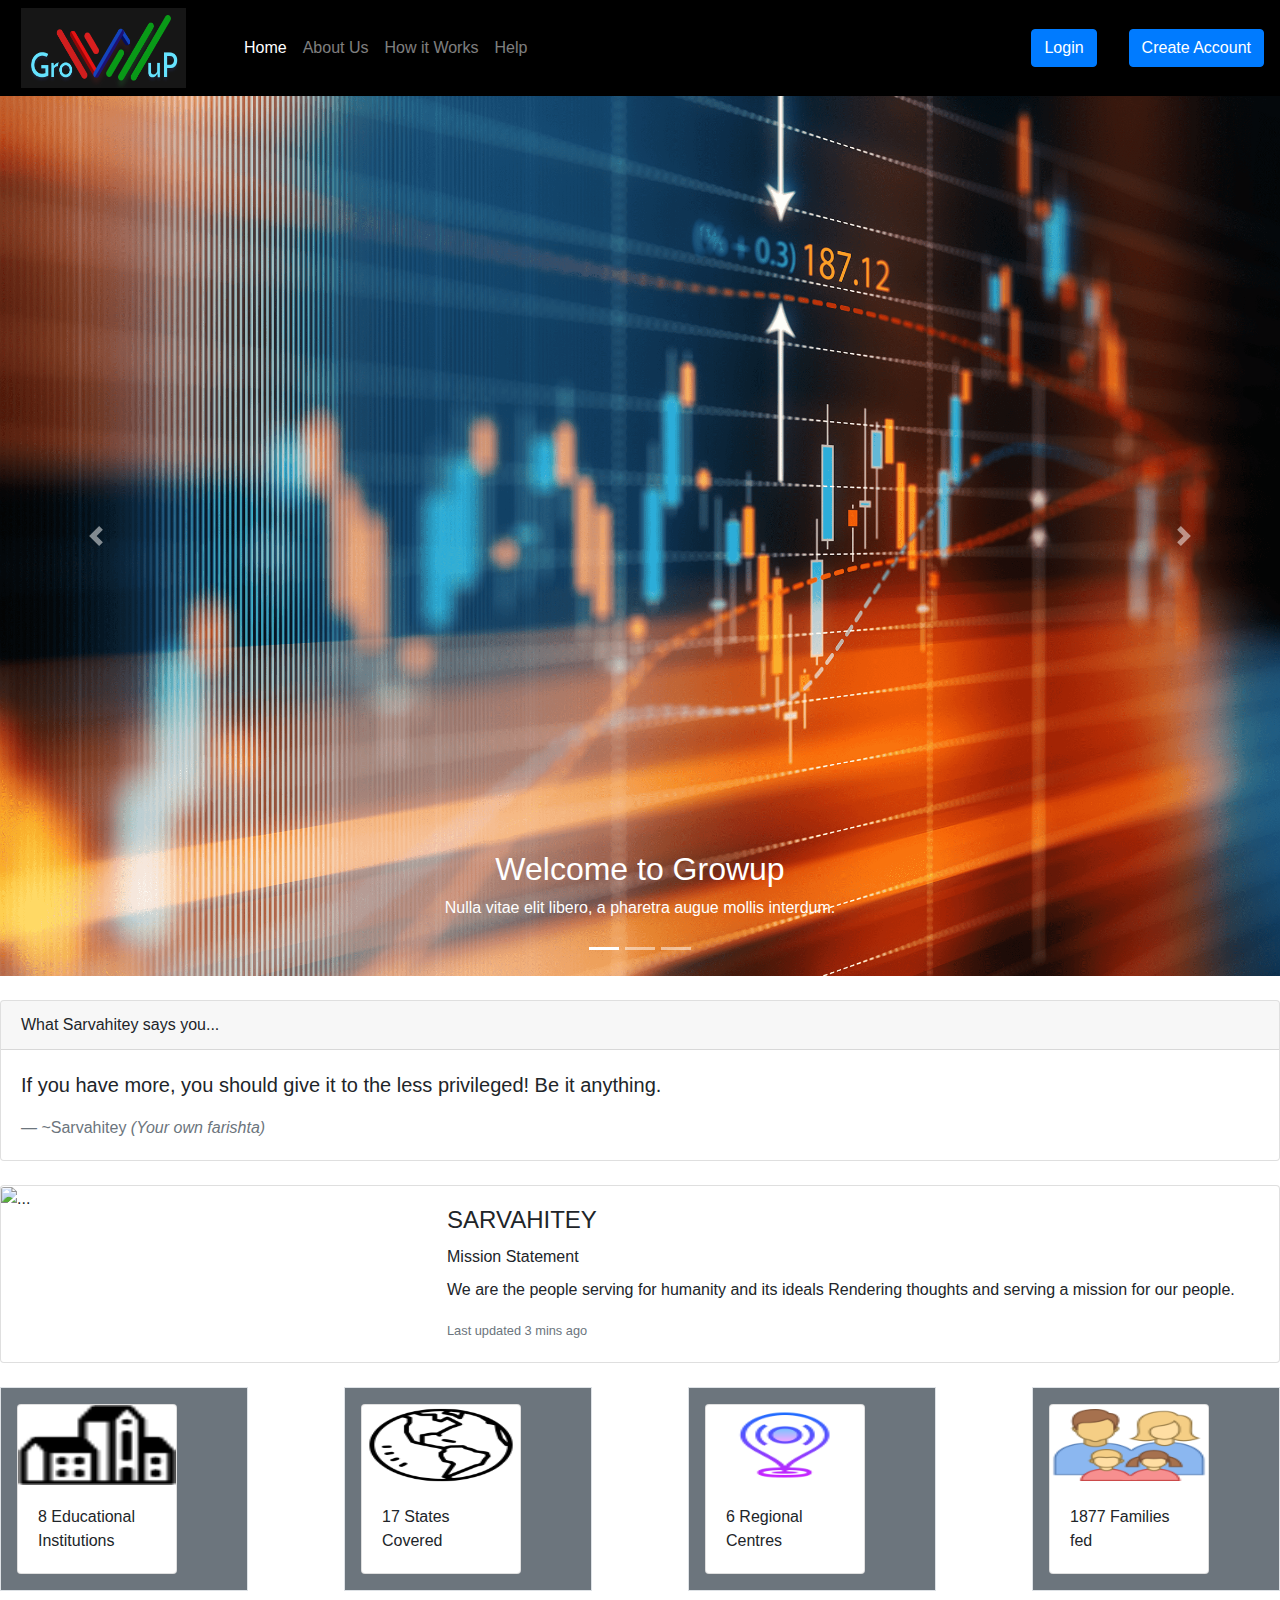
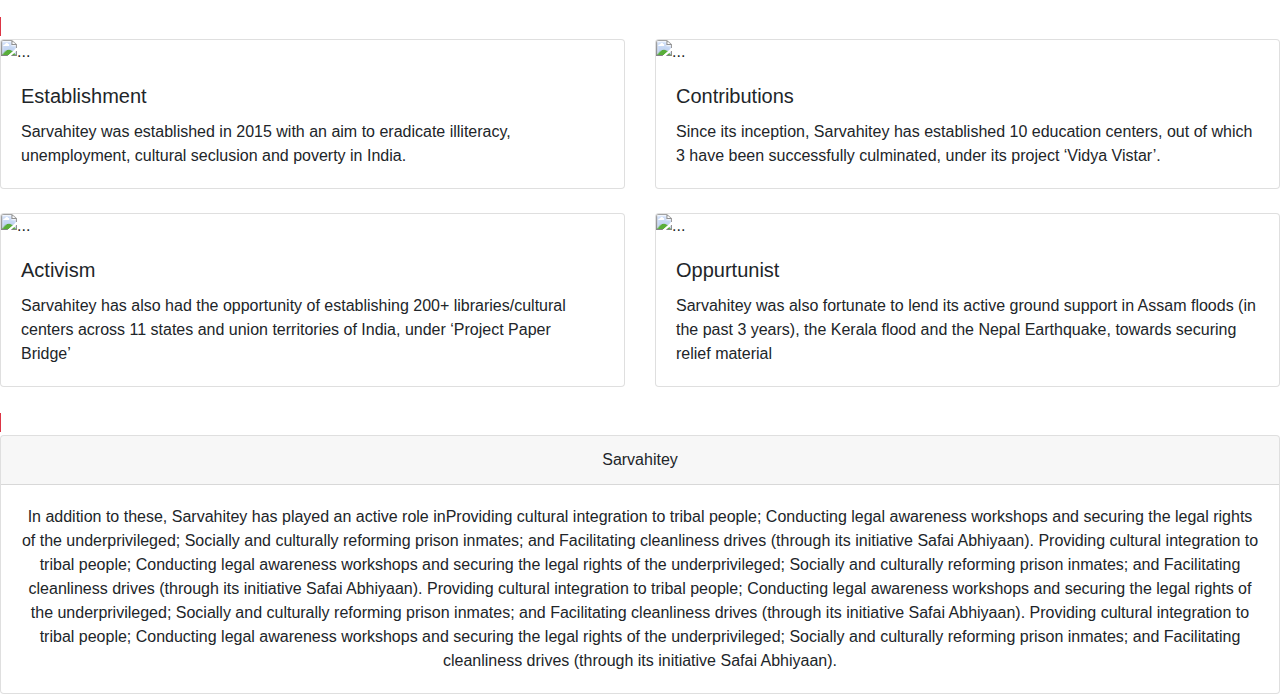
==== index.html @ 9e3dd6ea "Initial commit" ====
<!doctype html>
<html lang="en">

<head>
    <!-- Required meta tags -->
    <meta charset="utf-8">
    <meta name="viewport" content="width=device-width, initial-scale=1, shrink-to-fit=no">

    <!-- Bootstrap CSS -->
    <link rel="stylesheet" href="https://stackpath.bootstrapcdn.com/bootstrap/4.5.2/css/bootstrap.min.css"
        integrity="sha384-JcKb8q3iqJ61gNV9KGb8thSsNjpSL0n8PARn9HuZOnIxN0hoP+VmmDGMN5t9UJ0Z" crossorigin="anonymous">
    <link rel="stylesheet" type="text/css" href="css/index.css">
    <title>growup</title>
</head>

<body>
    <!-- Navbar -->
    <nav class="navbar navbar-expand-lg navbar-dark" style="background-color: #000000;">
        <a class="navbar-brand" href="#"><img src="im/LOGO.png" class="img-responsive logo"></a>
        <button class="navbar-toggler" type="button" data-toggle="collapse" data-target="#navbarSupportedContent"
            aria-controls="navbarSupportedContent" aria-expanded="false" aria-label="Toggle navigation">
            <span class="navbar-toggler-icon"></span>
        </button>

        <div class="collapse navbar-collapse" id="navbarSupportedContent">
            <ul class="navbar-nav mr-auto">
                <li class="nav-item active">
                    <a class="nav-link active" href="#">Home <span class="sr-only">(current)</span></a>
                </li>
                <li class="nav-item">
                    <a class="nav-link" href="about.html">About Us</a>
                </li>
                <!-- <li class="nav-item dropdown">
                    <a class="nav-link dropdown-toggle" href="#" id="navbarDropdown" role="button"
                        data-toggle="dropdown" aria-haspopup="true" aria-expanded="false">
                        Projects
                    </a>
                    <div class="dropdown-menu" aria-labelledby="navbarDropdown">
                        <a class="dropdown-item" href="#">Education</a>
                        <a class="dropdown-item" href="#">Healthcare</a>
                        <div class="dropdown-divider"></div>
                        <a class="dropdown-item" href="#">Social Welfare</a>
                    </div>
                </li> -->
                <li class="nav-item">
                    <a class="nav-link" href="#">How it Works</a>
                </li>
                <li class="nav-item">
                    <a class="nav-link" href="#">Help</a>
                </li>
            </ul>
            <form class="form-inline my-2 my-lg-0">
                <!-- <input class="form-control mr-sm-2" type="search" placeholder="Search" aria-label="Search"> -->
                <button type="button" class="btn btn-primary">Login</button>
                <a class="nav-link" href="#">    </a>
                <button type="button" class="btn btn-primary">Create Account</button>
            </form>
        </div>
    </nav>

    <!-- Carousel Slide -->
    <div id="carouselExampleCaptions" class="carousel slide carousel-fade" data-ride="carousel">
        <ol class="carousel-indicators">
            <li data-target="#carouselExampleCaptions" data-slide-to="0" class="active"></li>
            <li data-target="#carouselExampleCaptions" data-slide-to="1"></li>
            <li data-target="#carouselExampleCaptions" data-slide-to="2"></li>
        </ol>
        <div class="carousel-inner">
            <div class="carousel-item active">
                <img src="im/stock_bg.png" class="d-block w-100"
                    alt="...">
                <div class="carousel-caption d-none d-md-block">
                    <h2>Welcome to Growup</h2>
                    <p>Nulla vitae elit libero, a pharetra augue mollis interdum.</p>
                </div>
            </div>
            <div class="carousel-item">
                <img src="https://source.unsplash.com/1600x600/?investing" class="d-block w-100" alt="...">
                <div class="carousel-caption d-none d-md-block">
                    <h5>Second slide label</h5>
                    <p>Lorem ipsum dolor sit amet, consectetur adipiscing elit.</p>
                </div>
            </div>
            <div class="carousel-item">
                <img src="https://source.unsplash.com/1600x600/?stock trading" class="d-block w-100" alt="...">
                <div class="carousel-caption d-none d-md-block">
                    <h5>Third slide label</h5>
                    <p>Praesent commodo cursus magna, vel scelerisque nisl consectetur.</p>
                </div>
            </div>
        </div>
        <a class="carousel-control-prev" href="#carouselExampleCaptions" role="button" data-slide="prev">
            <span class="carousel-control-prev-icon" aria-hidden="true"></span>
            <span class="sr-only">Previous</span>
        </a>
        <a class="carousel-control-next" href="#carouselExampleCaptions" role="button" data-slide="next">
            <span class="carousel-control-next-icon" aria-hidden="true"></span>
            <span class="sr-only">Next</span>
        </a>
    </div>

    <!-- sarvahitey Quote -->
    <div class="card my-4">
        <div class="card-header">
            What Sarvahitey says you...
        </div>
        <div class="card-body">
            <blockquote class="blockquote mb-0">
                <p>If you have more, you should give it to the less privileged! Be it anything.</p>
                <footer class="blockquote-footer">~Sarvahitey <cite title="Source Title">(Your own farishta)</cite>
                </footer>
            </blockquote>
        </div>
    </div>
    <div class="card mb-3" style="max-width: 1800px;">
        <div class="row no-gutters">
            <div class="col-md-4">
                <img src="https://source.unsplash.com/1600x800/?people,group,victory" class="card-img" alt="...">
            </div>
            <div class="col-md-8">
                <div class="card-body">
                    <h4 class="card-title">SARVAHITEY</h4>
                    <h6 class="card-title">Mission Statement</h6>
                    <p class="card-text">We are the people serving for humanity and its ideals
                        Rendering thoughts and serving a mission for our people.</p>
                    <p class="card-text"><small class="text-muted">Last updated 3 mins ago</small></p>
                </div>
            </div>
        </div>
    </div>

    <!--Icons-->

    <div class="row mx-md-n5 my-4">
        <div class="col px-md-5">
            <div class="p-3 border bg-secondary">
                <div class="card" style="width: 10em;">
                    <img src="icons/education.png" height="80px" class="card-img-top" alt="...">
                    <div class="card-body">
                        <p class="card-text">8 Educational Institutions</p>
                    </div>
                </div>
            </div>
        </div>
        <div class="col px-md-5">
            <div class="p-3 border bg-secondary">
                <div class="card" style="width: 10em;">
                    <img src="icons/states.png" height="80px" class="card-img-top" alt="...">
                    <div class="card-body">
                        <p class="card-text">17 States Covered</p>
                    </div>
                </div>
            </div>
        </div>
        </ddanger <div class="row mx-md-n5">
        <div class="col px-md-5">
            <div class="p-3 border bg-secondary">
                <div class="card" style="width: 10em;">
                    <img src="icons/region.png" height="80px" class="card-img-top" alt="...">
                    <div class="card-body">
                        <p class="card-text">6 Regional Centres</p>
                    </div>
                </div>
            </div>
        </div>
        <div class="col px-md-5">
            <div class="p-3 border bg-secondary">
                <div class="card" style="width: 10em;">
                    <img src="icons/family.png" height="80px" class="card-img-top" alt="...">
                    <div class="card-body">
                        <p class="card-text">1877 Families fed</p>
                    </div>
                </div>
            </div>
        </div>
    </div>

    <!--Card with pictures and Texts about Sarvahitey-->


    <span class="border border-danger">
        <div class="row row-cols-1 row-cols-md-2">
            <div class="col mb-4">
                <div class="card">
                    <img src="https://source.unsplash.com/600x500/?human,children" class="card-img-top" alt="...">
                    <div class="card-body">
                        <h5 class="card-title">Establishment</h5>
                        <p class="card-text">Sarvahitey was established in 2015 with an aim to eradicate illiteracy,
                            unemployment, cultural seclusion and poverty in India.</p>
                    </div>
                </div>
            </div>
            <div class="col mb-4">
                <div class="card">
                    <img src="https://source.unsplash.com/600x500/?team,workspace" class="card-img-top" alt="...">
                    <div class="card-body">
                        <h5 class="card-title">Contributions</h5>
                        <p class="card-text">
                            Since its inception, Sarvahitey has established 10 education centers, out of which 3 have
                            been successfully culminated, under its project ‘Vidya Vistar’.</p>
                    </div>
                </div>
            </div>
            <div class="col mb-4">
                <div class="card">
                    <img src="https://source.unsplash.com/600x500/?people,work" class="card-img-top" alt="...">
                    <div class="card-body">
                        <h5 class="card-title">Activism</h5>
                        <p class="card-text">Sarvahitey has also had the opportunity of establishing 200+
                            libraries/cultural centers across 11 states and union territories of India, under ‘Project
                            Paper Bridge’</p>
                    </div>
                </div>
            </div>
            <div class="col mb-4">
                <div class="card">
                    <img src="https://source.unsplash.com/600x500/?organisation,help" class="card-img-top" alt="...">
                    <div class="card-body">
                        <h5 class="card-title">Oppurtunist</h5>
                        <p class="card-text">Sarvahitey was also fortunate to lend its active ground support in Assam
                            floods (in the past 3 years), the Kerala flood and the Nepal Earthquake, towards securing
                            relief material</p>
                    </div>
                </div>
            </div>
        </div>
    </span>


    <!-- Some content about Sarvahitey -->
    <div class="card text-center">
        <div class="card-header">
            Sarvahitey
        </div>
        <div class="card-body">
            <p class="card-text">In addition to these, Sarvahitey has played an active role in

                ​

                Providing cultural integration to tribal people;

                Conducting legal awareness workshops and securing the legal rights of the underprivileged;

                Socially and culturally reforming prison inmates; and

                Facilitating cleanliness drives (through its initiative Safai Abhiyaan).
                Providing cultural integration to tribal people;

                Conducting legal awareness workshops and securing the legal rights of the underprivileged;

                Socially and culturally reforming prison inmates; and

                Facilitating cleanliness drives (through its initiative Safai Abhiyaan).
                Providing cultural integration to tribal people;

                Conducting legal awareness workshops and securing the legal rights of the underprivileged;

                Socially and culturally reforming prison inmates; and

                Facilitating cleanliness drives (through its initiative Safai Abhiyaan).
                Providing cultural integration to tribal people;

                Conducting legal awareness workshops and securing the legal rights of the underprivileged;

                Socially and culturally reforming prison inmates; and

                Facilitating cleanliness drives (through its initiative Safai Abhiyaan).</p>
        </div>
    </div>
    <!-- Optional JavaScript -->
    <!-- jQuery first, then Popper.js, then Bootstrap JS -->
    <script src="https://code.jquery.com/jquery-3.5.1.slim.min.js"
        integrity="sha384-DfXdz2htPH0lsSSs5nCTpuj/zy4C+OGpamoFVy38MVBnE+IbbVYUew+OrCXaRkfj"
        crossorigin="anonymous"></script>
    <script src="https://cdn.jsdelivr.net/npm/popper.js@1.16.1/dist/umd/popper.min.js"
        integrity="sha384-9/reFTGAW83EW2RDu2S0VKaIzap3H66lZH81PoYlFhbGU+6BZp6G7niu735Sk7lN"
        crossorigin="anonymous"></script>
    <script src="https://stackpath.bootstrapcdn.com/bootstrap/4.5.2/js/bootstrap.min.js"
        integrity="sha384-B4gt1jrGC7Jh4AgTPSdUtOBvfO8shuf57BaghqFfPlYxofvL8/KUEfYiJOMMV+rV"
        crossorigin="anonymous"></script>
</body>

</html>
---- css/index.css ----
.navbar-brand{
    margin: 0;
    padding: 0;
}

.logo{
    height: 80px;
    width: 220px;
    padding-right: 50px;
    padding-left: 5px;
}

.navbar-inverse{
    padding-top: 5px;
    padding-bottom: 5px;
}
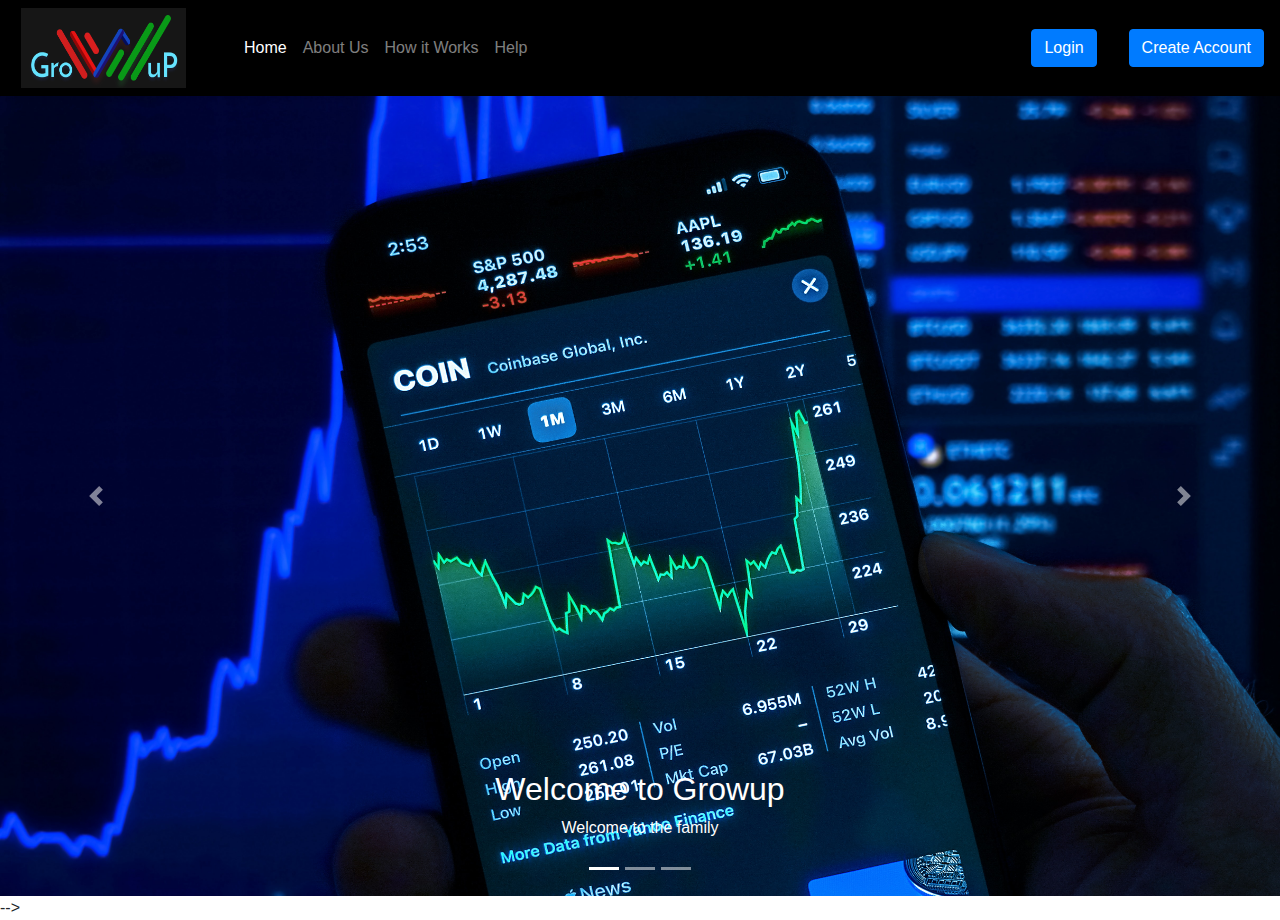
==== commit a625bbe3: "Updated index.html and about.html" ====
--- a/index.html
+++ b/index.html
@@ -30,18 +30,6 @@
                 <li class="nav-item">
                     <a class="nav-link" href="about.html">About Us</a>
                 </li>
-                <!-- <li class="nav-item dropdown">
-                    <a class="nav-link dropdown-toggle" href="#" id="navbarDropdown" role="button"
-                        data-toggle="dropdown" aria-haspopup="true" aria-expanded="false">
-                        Projects
-                    </a>
-                    <div class="dropdown-menu" aria-labelledby="navbarDropdown">
-                        <a class="dropdown-item" href="#">Education</a>
-                        <a class="dropdown-item" href="#">Healthcare</a>
-                        <div class="dropdown-divider"></div>
-                        <a class="dropdown-item" href="#">Social Welfare</a>
-                    </div>
-                </li> -->
                 <li class="nav-item">
                     <a class="nav-link" href="#">How it Works</a>
                 </li>
@@ -67,25 +55,25 @@
         </ol>
         <div class="carousel-inner">
             <div class="carousel-item active">
-                <img src="im/stock_bg.png" class="d-block w-100"
+                <img src="im/jeremy-bezanger-9opiHRPIvR0-unsplash.jpg" width="1600" height="800"  class="d-block w-100"
                     alt="...">
                 <div class="carousel-caption d-none d-md-block">
                     <h2>Welcome to Growup</h2>
-                    <p>Nulla vitae elit libero, a pharetra augue mollis interdum.</p>
+                    <p>Welcome to the family</p>
                 </div>
             </div>
             <div class="carousel-item">
-                <img src="https://source.unsplash.com/1600x600/?investing" class="d-block w-100" alt="...">
+                <img src="im/stock_bg.png" width="1600" height="800" class="d-block w-100" alt="...">
                 <div class="carousel-caption d-none d-md-block">
-                    <h5>Second slide label</h5>
-                    <p>Lorem ipsum dolor sit amet, consectetur adipiscing elit.</p>
+                    <h5>Growup will make you a pro investor</h5>
+                    <p>Start using Growup</p>
                 </div>
             </div>
             <div class="carousel-item">
-                <img src="https://source.unsplash.com/1600x600/?stock trading" class="d-block w-100" alt="...">
+                <img src="im/nicholas-cappello-Wb63zqJ5gnE-unsplash.jpg" width="1600" height="800" class="d-block w-100" alt="...">
                 <div class="carousel-caption d-none d-md-block">
-                    <h5>Third slide label</h5>
-                    <p>Praesent commodo cursus magna, vel scelerisque nisl consectetur.</p>
+                    <h5>Growup is made for you to just grow up!</h5>
+                    <p>Be it Paper Trading, Stock trading, investment, growup is there!</p>
                 </div>
             </div>
         </div>
@@ -99,7 +87,7 @@
         </a>
     </div>
 
-    <!-- sarvahitey Quote -->
+    <!-- sarvahitey Quote
     <div class="card my-4">
         <div class="card-header">
             What Sarvahitey says you...
@@ -128,10 +116,10 @@
             </div>
         </div>
     </div>
-
-    <!--Icons-->
-
-    <div class="row mx-md-n5 my-4">
+    
+    Icons -->
+
+    <!-- <div class="row mx-md-n5 my-4">
         <div class="col px-md-5">
             <div class="p-3 border bg-secondary">
                 <div class="card" style="width: 10em;">
@@ -173,12 +161,12 @@
                 </div>
             </div>
         </div>
-    </div>
+    </div> -->
 
     <!--Card with pictures and Texts about Sarvahitey-->
 
 
-    <span class="border border-danger">
+    <!-- <span class="border border-danger">
         <div class="row row-cols-1 row-cols-md-2">
             <div class="col mb-4">
                 <div class="card">
@@ -224,11 +212,11 @@
                 </div>
             </div>
         </div>
-    </span>
+    </span> -->
 
 
     <!-- Some content about Sarvahitey -->
-    <div class="card text-center">
+    <!-- <div class="card text-center">
         <div class="card-header">
             Sarvahitey
         </div>
@@ -265,7 +253,7 @@
                 Socially and culturally reforming prison inmates; and
 
                 Facilitating cleanliness drives (through its initiative Safai Abhiyaan).</p>
-        </div>
+        </div> --> -->
     </div>
     <!-- Optional JavaScript -->
     <!-- jQuery first, then Popper.js, then Bootstrap JS -->
